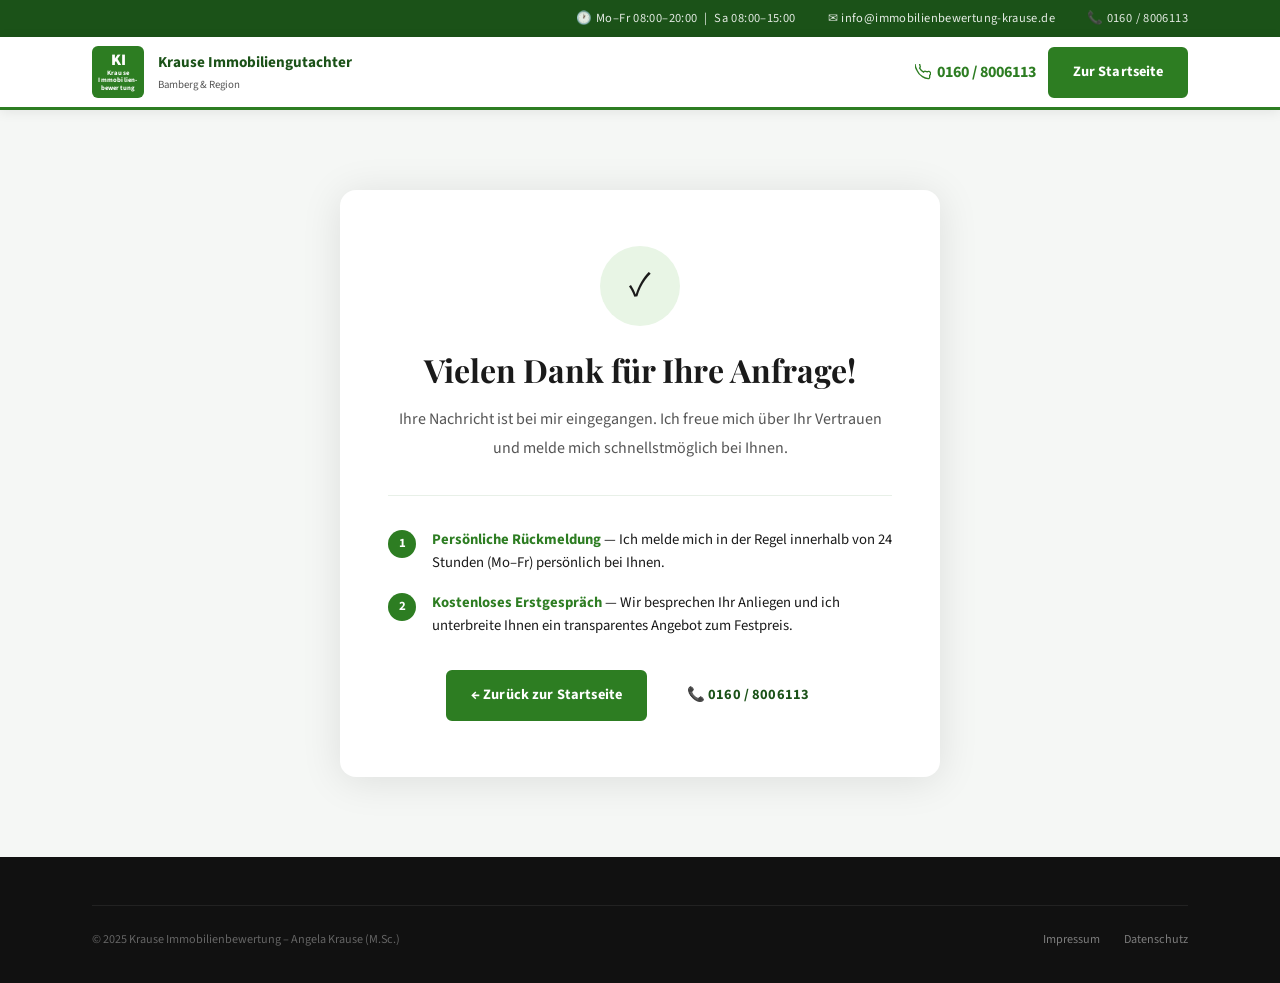
==== danke.html @ 030e896a "Add consent-aware GTM loading to danke.html Reads saved consent from localStorage and loads GTM acco" ====
﻿<!DOCTYPE html>
<html lang="de">
<head>
  <!-- GTM Consent Mode Default -->
  <script>
    window.dataLayer = window.dataLayer || [];
    function gtag(){dataLayer.push(arguments);}
    gtag('consent', 'default', {
      'ad_storage': 'denied', 'ad_user_data': 'denied',
      'ad_personalization': 'denied', 'analytics_storage': 'denied',
      'functionality_storage': 'denied', 'personalization_storage': 'denied',
      'security_storage': 'denied', 'wait_for_update': 1000
    });
    function loadGTM() { if (window._gtmLoaded) return; window._gtmLoaded = true; (function(w,d,s,l,i){w[l]=w[l]||[];w[l].push({'gtm.start':new Date().getTime(),event:'gtm.js'});var f=d.getElementsByTagName(s)[0],j=d.createElement(s),dl=l!='dataLayer'?'&l='+l:'';j.async=true;j.src='https://www.googletagmanager.com/gtm.js?id='+i+dl;f.parentNode.insertBefore(j,f);})(window,document,'script','dataLayer','GTM-KH98G2V6'); }
  </script>
  <meta charset="UTF-8">
  <meta name="viewport" content="width=device-width, initial-scale=1.0">
  <title>Vielen Dank – Angela Krause Immobilienbewertung</title>
  <meta name="robots" content="noindex,nofollow">
  <link rel="preconnect" href="https://fonts.googleapis.com">
  <link rel="preconnect" href="https://fonts.gstatic.com" crossorigin>
  <link href="https://fonts.googleapis.com/css2?family=Playfair+Display:ital,wght@0,600;0,700;1,600&family=Source+Sans+3:wght@400;500;600;700&display=swap" rel="stylesheet">
  <link rel="stylesheet" href="style.css">
  <style>
    .danke-page {
      min-height: 80vh;
      display: flex;
      align-items: center;
      justify-content: center;
      padding: 80px 0;
      background: var(--bg2);
    }
    .danke-card {
      background: #fff;
      border-radius: 16px;
      padding: 3.5rem 3rem;
      box-shadow: 0 4px 40px rgba(0,0,0,0.10);
      max-width: 600px;
      width: 100%;
      text-align: center;
    }
    .danke-icon {
      width: 80px; height: 80px;
      background: var(--accent-light);
      border-radius: 50%;
      display: flex; align-items: center; justify-content: center;
      margin: 0 auto 1.5rem;
      font-size: 2.2rem;
    }
    .danke-card h1 {
      font-family: 'Playfair Display', serif;
      font-size: 2rem;
      color: var(--dark, #1a1a1a);
      margin-bottom: 1rem;
    }
    .danke-card p {
      font-size: 1rem;
      color: var(--muted);
      line-height: 1.8;
      margin-bottom: 0.6rem;
    }
    .danke-divider {
      border: none;
      border-top: 1px solid var(--bg3);
      margin: 2rem 0;
    }
    .danke-steps {
      text-align: left;
      margin-bottom: 2rem;
    }
    .danke-step {
      display: flex;
      align-items: flex-start;
      gap: 1rem;
      margin-bottom: 1rem;
    }
    .danke-step-num {
      width: 28px; height: 28px; min-width: 28px;
      background: var(--primary);
      color: #fff;
      border-radius: 50%;
      display: flex; align-items: center; justify-content: center;
      font-size: 0.8rem;
      font-weight: 700;
      margin-top: 2px;
    }
    .danke-step-text {
      font-size: 0.92rem;
      color: var(--text, #1a1a1a);
      line-height: 1.6;
    }
    .danke-step-text strong { color: var(--primary); }
    .danke-actions {
      display: flex;
      gap: 1rem;
      justify-content: center;
      flex-wrap: wrap;
    }
    .danke-timer {
      font-size: 0.8rem;
      color: var(--muted-light, #888);
      margin-top: 1.5rem;
    }
    #countdown { font-weight: 700; color: var(--primary); }
    @media (max-width: 640px) {
      .danke-card { padding: 2rem 1.5rem; }
      .danke-card h1 { font-size: 1.6rem; }
    }
  </style>
</head>
<body>
<!-- GTM noscript -->
<noscript><iframe src="https://www.googletagmanager.com/ns.html?id=GTM-KH98G2V6" height="0" width="0" style="display:none;visibility:hidden"></iframe></noscript>
<!-- End GTM noscript -->

<!-- TOPBAR -->
<div class="topbar">
  <div class="container">
    <span class="opening">🕐 Mo–Fr 08:00–20:00 &nbsp;|&nbsp; Sa 08:00–15:00</span>
    <a href="mailto:info@immobilienbewertung-krause.de">✉ info@immobilienbewertung-krause.de</a>
    <a href="tel:+491608006113">📞 0160 / 8006113</a>
  </div>
</div>

<!-- NAV -->
<nav id="nav">
  <div class="container">
    <div class="nav-inner">
      <a href="index.html" class="nav-logo">
        <div class="logo-icon">
          <div class="logo-icon-inner">
            <span class="logo-ki">KI</span>
            <span class="logo-name">Krause<br>Immobilien-<br>bewertung</span>
          </div>
        </div>
        <div class="logo-wordmark">
          <span class="logo-main">Krause Immobiliengutachter</span>
          <span class="logo-sub">Bamberg &amp; Region</span>
        </div>
      </a>
      <div class="nav-phone-wrap">
        <a href="tel:+491608006113" class="nav-phone">
          <svg viewBox="0 0 24 24" fill="none" stroke="currentColor" stroke-width="2"><path d="M22 16.92v3a2 2 0 01-2.18 2 19.79 19.79 0 01-8.63-3.07A19.5 19.5 0 013.07 9.63 19.79 19.79 0 01.06 1a2 2 0 012-2.18h3a2 2 0 012 1.72c.127.96.361 1.903.7 2.81a2 2 0 01-.45 2.11L6.91 6.07a16 16 0 006.02 6.02l.71-.71a2 2 0 012.11-.45c.907.339 1.85.573 2.81.7A2 2 0 0122 16.92z"/></svg>
          0160 / 8006113
        </a>
        <a href="index.html" class="btn btn-primary">Zur Startseite</a>
      </div>
    </div>
  </div>
</nav>

<!-- DANKESSEITE -->
<section class="danke-page">
  <div class="container">
    <div class="danke-card">

      <div class="danke-icon">✓</div>

      <h1>Vielen Dank für Ihre Anfrage!</h1>
      <p>Ihre Nachricht ist bei mir eingegangen. Ich freue mich über Ihr Vertrauen und melde mich schnellstmöglich bei Ihnen.</p>

      <hr class="danke-divider">

      <div class="danke-steps">
        <div class="danke-step">
          <div class="danke-step-num">1</div>
          <div class="danke-step-text"><strong>Persönliche Rückmeldung</strong> — Ich melde mich in der Regel innerhalb von 24 Stunden (Mo–Fr) persönlich bei Ihnen.</div>
        </div>
        <div class="danke-step">
          <div class="danke-step-num">2</div>
          <div class="danke-step-text"><strong>Kostenloses Erstgespräch</strong> — Wir besprechen Ihr Anliegen und ich unterbreite Ihnen ein transparentes Angebot zum Festpreis.</div>
        </div>
      </div>

      <div class="danke-actions">
        <a href="index.html" class="btn btn-primary">← Zurück zur Startseite</a>
        <a href="tel:+491608006113" class="btn btn-white">📞 0160 / 8006113</a>
      </div>


    </div>
  </div>
</section>

<!-- FOOTER -->
<footer id="footer">
  <div class="container">
    <div class="footer-bottom">
      <span>© 2025 Krause Immobilienbewertung – Angela Krause (M.Sc.)</span>
      <div class="footer-links">
        <a href="impressum.html" target="_blank">Impressum</a>
        <a href="datenschutz.html" target="_blank">Datenschutz</a>
      </div>
    </div>
  </div>
</footer>

<script>
'use strict';
(function() {
  var STORAGE_KEY = 'krause_immo_consent';
  try {
    var raw = localStorage.getItem(STORAGE_KEY);
    if (!raw) return;
    var data = JSON.parse(raw);
    if (data.expires && Date.now() > data.expires) return;
    loadGTM();
    gtag('consent', 'update', {
      'ad_storage':         data.marketing ? 'granted' : 'denied',
      'ad_user_data':       data.marketing ? 'granted' : 'denied',
      'ad_personalization': data.marketing ? 'granted' : 'denied',
      'analytics_storage':  data.marketing ? 'granted' : 'denied',
      'functionality_storage':   data.marketing ? 'granted' : 'denied',
      'personalization_storage': data.marketing ? 'granted' : 'denied',
      'security_storage': 'denied'
    });
    window.dataLayer = window.dataLayer || [];
    window.dataLayer.push({ 'event': 'consent_update', 'gtm_consent': data.gtm ? 'granted' : 'denied', 'marketing_consent': data.marketing ? 'granted' : 'denied' });
  } catch(e) {}
})();
</script>
</body>
</html>
---- style.css ----
/* ============================================================
   KRAUSE IMMOBILIENGUTACHTER – Landing Page Stylesheet
   Farbschema: Grün (wie immobilienbewertung-krause.de)
   ============================================================ */

html { scroll-behavior: smooth; }

:root {
  --primary:       #2d7d22;
  --primary-dark:  #1b5218;
  --primary-light: #3d9a30;
  --primary-xlight:#52b044;
  --accent:        #2d7d22;
  --accent-light:  #e8f5e5;
  --accent-mid:    #52b044;
  --text:          #1a1a1a;
  --muted:         #555555;
  --muted-light:   #888888;
  --bg:            #ffffff;
  --bg2:           #f5f7f5;
  --bg3:           #e8f0e8;
  --border:        rgba(45,125,34,0.15);
  --border-strong: rgba(45,125,34,0.28);
  --shadow:        0 4px 24px rgba(0,0,0,0.09);
  --shadow-lg:     0 12px 48px rgba(0,0,0,0.13);
  --radius:        6px;
  --radius-lg:     10px;
  --max-w:         1160px;
}

*, *::before, *::after { box-sizing: border-box; margin: 0; padding: 0; }
html, body { scroll-behavior: smooth; }
html { scroll-padding-top: 80px; }

body {
  font-family: 'Source Sans 3', 'Source Sans Pro', Arial, sans-serif;
  color: var(--text);
  background: var(--bg);
  line-height: 1.7;
  font-size: 16px;
}

img { max-width: 100%; display: block; }
a { text-decoration: none; color: inherit; }

.container {
  max-width: var(--max-w);
  margin: 0 auto;
  padding: 0 2rem;
}

/* ── TOPBAR ── */
.topbar {
  background: var(--primary-dark);
  color: rgba(255,255,255,0.88);
  font-size: 0.78rem;
  letter-spacing: 0.03em;
  padding: 0.5rem 0;
}
.topbar .container {
  display: flex;
  justify-content: flex-end;
  align-items: center;
  gap: 2rem;
}
.topbar a {
  color: rgba(255,255,255,0.88);
  display: flex;
  align-items: center;
  gap: 0.4rem;
  transition: color 0.2s;
}
.topbar a:hover { color: #a5d6a7; }
.topbar .opening { display: flex; align-items: center; gap: 0.4rem; }

/* ── NAV ── */
#nav {
  position: sticky;
  top: 0;
  z-index: 100;
  background: var(--bg);
  border-bottom: 3px solid var(--primary);
  box-shadow: 0 2px 12px rgba(0,0,0,0.08);
}
.nav-inner {
  display: flex;
  align-items: center;
  justify-content: space-between;
  height: 70px;
  gap: 1.5rem;
}
.nav-logo {
  display: flex;
  align-items: center;
  gap: 0.85rem;
  font-weight: 700;
  font-size: 0.95rem;
  color: var(--primary-dark);
  flex-shrink: 0;
}
.nav-logo .logo-icon {
  width: 52px; height: 52px;
  background: var(--primary);
  border-radius: var(--radius);
  display: flex;
  align-items: center;
  justify-content: center;
  flex-shrink: 0;
  padding: 4px;
}
.nav-logo .logo-icon-inner {
  text-align: center;
  color: white;
  line-height: 1.1;
}
.nav-logo .logo-ki {
  font-size: 1rem;
  font-weight: 900;
  display: block;
}
.nav-logo .logo-name {
  font-size: 0.42rem;
  font-weight: 700;
  letter-spacing: 0.03em;
  display: block;
}
.nav-logo .logo-wordmark {
  display: flex;
  flex-direction: column;
}
.nav-logo .logo-main { font-size: 0.95rem; font-weight: 700; color: var(--primary-dark); }
.nav-logo .logo-sub  { font-size: 0.68rem; font-weight: 400; color: var(--muted); }

/* ── NAV LINKS + DROPDOWN ── */
.nav-links {
  display: flex;
  align-items: center;
  gap: 0;
  list-style: none;
}
.nav-links > li { position: relative; }
.nav-links > li > a {
  font-size: 0.9rem;
  font-weight: 600;
  color: var(--text);
  padding: 0.5rem 0.9rem;
  border-radius: var(--radius);
  transition: color 0.2s, background 0.2s;
  display: flex;
  align-items: center;
  gap: 0.25rem;
  white-space: nowrap;
}
.nav-links > li > a:hover,
.nav-links > li.active > a { color: var(--primary); }
.nav-links > li.has-dropdown > a::after {
  content: '▾';
  font-size: 0.7rem;
  transition: transform 0.2s;
}
.nav-links > li.has-dropdown:hover > a::after { transform: rotate(180deg); }

/* Dropdown */
.nav-dropdown {
  display: none;
  position: absolute;
  top: 100%;
  left: 0;
  background: white;
  border: 1px solid rgba(0,0,0,0.10);
  border-top: 3px solid var(--primary);
  border-radius: 0 0 var(--radius) var(--radius);
  box-shadow: 0 8px 32px rgba(0,0,0,0.12);
  min-width: 230px;
  list-style: none;
  z-index: 200;
  padding: 0.4rem 0;
  /* hover-bridge: kein Gap mehr */
  margin-top: 0;
}
.nav-links > li.has-dropdown:hover .nav-dropdown,
.nav-links > li.has-dropdown.open .nav-dropdown { display: block; }
.nav-dropdown li a {
  display: block;
  padding: 0.6rem 1.2rem;
  font-size: 0.88rem;
  color: var(--text);
  font-weight: 500;
  transition: background 0.15s, color 0.15s;
  border-left: 3px solid transparent;
}
.nav-dropdown li a:hover {
  background: var(--accent-light);
  color: var(--primary);
  border-left-color: var(--primary);
}
.nav-dropdown li:first-child a {
  font-weight: 700;
  color: var(--primary);
  border-bottom: 1px solid var(--border);
  padding-bottom: 0.7rem;
  margin-bottom: 0.2rem;
}

/* ── NAV RIGHT ── */
.nav-phone-wrap {
  display: flex;
  align-items: center;
  gap: 0.75rem;
  flex-shrink: 0;
}
.nav-phone {
  font-size: 1rem;
  font-weight: 700;
  color: var(--primary);
  display: flex;
  align-items: center;
  gap: 0.4rem;
  white-space: nowrap;
}
.nav-phone svg { width: 16px; height: 16px; flex-shrink: 0; }

/* ── BUTTONS ── */
.btn {
  display: inline-flex;
  align-items: center;
  gap: 0.5rem;
  padding: 0.7rem 1.4rem;
  border-radius: var(--radius);
  font-weight: 700;
  font-size: 0.9rem;
  cursor: pointer;
  transition: all 0.2s;
  border: 2px solid transparent;
  text-decoration: none;
  letter-spacing: 0.01em;
  white-space: nowrap;
}
.btn-primary {
  background: var(--primary);
  color: white;
  border-color: var(--primary);
}
.btn-primary:hover {
  background: var(--primary-dark);
  border-color: var(--primary-dark);
  box-shadow: 0 4px 16px rgba(45,125,34,0.35);
  transform: translateY(-1px);
}
.btn-outline {
  background: transparent;
  color: var(--primary);
  border-color: var(--primary);
}
.btn-outline:hover {
  background: var(--primary);
  color: white;
}
.btn-white {
  background: white;
  color: var(--primary-dark);
  border-color: rgba(255,255,255,0.5);
}
.btn-white:hover {
  background: var(--accent-light);
  border-color: white;
}

/* ── HERO ── */
#hero {
  background: linear-gradient(135deg, var(--primary-dark) 0%, var(--primary) 60%, var(--primary-light) 100%);
  color: white;
  padding: 5rem 0 4.5rem;
  position: relative;
  overflow: hidden;
}
#hero::before {
  content: '';
  position: absolute;
  inset: 0;
  background: url("data:image/svg+xml,%3Csvg width='60' height='60' viewBox='0 0 60 60' xmlns='http://www.w3.org/2000/svg'%3E%3Cg fill='none'%3E%3Cg fill='%23ffffff' fill-opacity='0.04'%3E%3Cpath d='M36 34v-4h-2v4h-4v2h4v4h2v-4h4v-2h-4zm0-30V0h-2v4h-4v2h4v4h2V6h4V4h-4zM6 34v-4H4v4H0v2h4v4h2v-4h4v-2H6zM6 4V0H4v4H0v2h4v4h2V6h4V4H6z'/%3E%3C/g%3E%3C/g%3E%3C/svg%3E");
}
.hero-inner {
  display: grid;
  grid-template-columns: 1fr auto;
  gap: 3.5rem;
  align-items: center;
  position: relative;
  z-index: 1;
}
.hero-badge-top {
  display: inline-flex;
  align-items: center;
  gap: 0.5rem;
  background: rgba(255,255,255,0.15);
  border: 1px solid rgba(255,255,255,0.3);
  color: rgba(255,255,255,0.95);
  font-size: 0.72rem;
  font-weight: 700;
  letter-spacing: 0.1em;
  text-transform: uppercase;
  padding: 0.4rem 1rem;
  border-radius: 100px;
  margin-bottom: 1.4rem;
}
.hero-badge-top::before { content: '●'; font-size: 0.5rem; }

h1 {
  font-family: 'Playfair Display', Georgia, serif;
  font-size: clamp(1.9rem, 3.5vw, 2.8rem);
  font-weight: 700;
  line-height: 1.22;
  margin-bottom: 1.3rem;
  color: white;
}
h1 .italic { font-style: italic; color: #a5d6a7; }

.hero-sub {
  font-size: 1rem;
  color: rgba(255,255,255,0.85);
  line-height: 1.8;
  margin-bottom: 2rem;
  max-width: 580px;
}
.hero-ctas {
  display: flex;
  gap: 1rem;
  flex-wrap: wrap;
  margin-bottom: 2.5rem;
}
.hero-ctas .btn { font-size: 1rem; padding: 0.85rem 1.8rem; }
.hero-trust { display: flex; gap: 1rem; flex-wrap: wrap; }
.trust-badge {
  display: flex;
  align-items: center;
  gap: 0.4rem;
  background: rgba(255,255,255,0.12);
  border: 1px solid rgba(255,255,255,0.2);
  border-radius: 100px;
  padding: 0.35rem 0.85rem;
  font-size: 0.76rem;
  font-weight: 600;
  color: rgba(255,255,255,0.95);
}
.trust-badge .check { color: #a5d6a7; }

/* Hero stat box */
.hero-stat-box {
  background: white;
  border-radius: var(--radius-lg);
  padding: 2rem 1.75rem;
  box-shadow: var(--shadow-lg);
  color: var(--primary-dark);
  min-width: 210px;
  flex-shrink: 0;
}
.stat-row { display: flex; flex-direction: column; gap: 1.4rem; }
.stat-item { text-align: center; }
.stat-item .num {
  font-family: 'Playfair Display', Georgia, serif;
  font-size: 2.2rem;
  font-weight: 700;
  color: var(--primary);
  line-height: 1;
}
.stat-item .num span { color: var(--primary-xlight); }
.stat-item .lbl {
  font-size: 0.7rem;
  color: var(--muted);
  font-weight: 600;
  letter-spacing: 0.08em;
  text-transform: uppercase;
  margin-top: 0.3rem;
}
.stat-divider { height: 1px; background: var(--border); }
.stat-zert {
  text-align: center;
  font-size: 0.68rem;
  color: var(--muted);
  font-weight: 600;
  letter-spacing: 0.06em;
  text-transform: uppercase;
}
.stat-zert .zert-tags { display: flex; flex-wrap: wrap; gap: 0.35rem; justify-content: center; margin-top: 0.5rem; }
.zert-tag {
  background: var(--primary);
  color: white;
  font-size: 0.62rem;
  font-weight: 700;
  padding: 0.2rem 0.5rem;
  border-radius: 4px;
}

/* ── HERO FOTO ── */
.hero-photo-wrap {
  flex-shrink: 0;
  position: relative;
}
.hero-photo-img {
  width: 300px;
  height: 380px;
  object-fit: cover;
  object-position: top center;
  border-radius: var(--radius-lg);
  box-shadow: 0 20px 60px rgba(0,0,0,0.35);
  border: 4px solid rgba(255,255,255,0.18);
  display: block;
}
.hero-photo-caption {
  text-align: center;
  margin-top: 0.75rem;
  font-family: Georgia, serif;
  font-style: italic;
  color: rgba(255,255,255,0.7);
  font-size: 0.88rem;
}
@media (max-width: 1024px) {
  .hero-photo-wrap { display: none; }
}

/* ── KONTAKT SEITENTAB ── */
.kontakt-tab {
  position: fixed;
  right: -64px;
  top: 50%;
  transform: translateY(-50%);
  background: var(--primary);
  color: white;
  font-size: 0.8rem;
  font-weight: 700;
  letter-spacing: 0.08em;
  text-transform: uppercase;
  padding: 0.7rem 1.1rem;
  border-radius: var(--radius) 0 0 var(--radius);
  z-index: 50;
  white-space: nowrap;
  cursor: pointer;
  transition: right 0.3s ease, background 0.2s;
  box-shadow: -3px 0 12px rgba(0,0,0,0.18);
  text-decoration: none;
}
.kontakt-tab:hover { right: 0; background: var(--primary-dark); }

/* ── SECTIONS ── */
section { padding: 5rem 0; }
.section-tag {
  display: inline-block;
  font-size: 0.72rem;
  font-weight: 700;
  letter-spacing: 0.12em;
  text-transform: uppercase;
  color: var(--primary);
  margin-bottom: 0.6rem;
}
h2 {
  font-family: 'Playfair Display', Georgia, serif;
  font-size: clamp(1.5rem, 2.8vw, 2rem);
  font-weight: 700;
  line-height: 1.25;
  color: var(--primary-dark);
  margin-bottom: 1rem;
}
h3 {
  font-family: 'Playfair Display', Georgia, serif;
  font-size: 1.15rem;
  font-weight: 600;
  color: var(--primary-dark);
  margin-bottom: 0.5rem;
}
.section-intro {
  font-size: 0.95rem;
  color: var(--muted);
  max-width: 600px;
  line-height: 1.8;
  margin-bottom: 3rem;
}

/* ── QUALIFIKATION ── */
#qualifikation { background: var(--bg2); }
.qual-grid {
  display: grid;
  grid-template-columns: 1fr 1fr;
  gap: 4rem;
  align-items: start;
}
.qual-tagline {
  font-size: 1.05rem;
  font-weight: 700;
  font-style: italic;
  color: var(--muted);
  margin-bottom: 1.5rem;
}
.qual-list { list-style: none; display: flex; flex-direction: column; gap: 0.75rem; margin-bottom: 2rem; }
.qual-list li {
  display: flex;
  align-items: flex-start;
  gap: 0.75rem;
  font-size: 0.92rem;
  color: var(--text);
  line-height: 1.6;
}
.qual-list li::before {
  content: '✓';
  color: var(--primary);
  font-weight: 700;
  font-size: 1rem;
  flex-shrink: 0;
  margin-top: 0.1rem;
}
.zert-grid {
  display: grid;
  grid-template-columns: repeat(3, 1fr);
  gap: 0.75rem;
}
.zert-card {
  background: white;
  border: 1px solid var(--border);
  border-radius: var(--radius);
  padding: 1rem;
  text-align: center;
}
.zert-card .zert-icon { font-size: 1.4rem; margin-bottom: 0.4rem; }
.zert-card .zert-name { font-size: 0.72rem; font-weight: 700; color: var(--primary); letter-spacing: 0.06em; text-transform: uppercase; }
.zert-card .zert-desc { font-size: 0.64rem; color: var(--muted); line-height: 1.5; margin-top: 0.3rem; }

/* ── ZIELGRUPPE ── */
#zielgruppe { background: white; }
.zg-grid {
  display: grid;
  grid-template-columns: 1fr 1fr;
  gap: 3.5rem;
  align-items: start;
}
.check-list { list-style: none; display: flex; flex-direction: column; gap: 0.6rem; }
.check-list li {
  display: flex;
  align-items: flex-start;
  gap: 0.75rem;
  font-size: 0.92rem;
  color: var(--text);
  line-height: 1.6;
  padding: 0.6rem 1rem;
  background: var(--bg2);
  border-radius: var(--radius);
  border-left: 3px solid var(--primary);
}
.check-list li::before { content: '→'; color: var(--primary); font-weight: 700; flex-shrink: 0; }

.info-callout {
  background: var(--accent-light);
  border: 1px solid rgba(45,125,34,0.25);
  border-left: 4px solid var(--primary);
  border-radius: var(--radius);
  padding: 1.4rem 1.6rem;
  margin-bottom: 1.5rem;
}
.info-callout .callout-label {
  font-size: 0.72rem;
  font-weight: 700;
  letter-spacing: 0.1em;
  text-transform: uppercase;
  color: var(--primary-dark);
  margin-bottom: 0.5rem;
}
.info-callout p { font-size: 0.92rem; color: var(--primary-dark); font-weight: 500; line-height: 1.7; }

.type-cols { display: grid; grid-template-columns: 1fr 1fr; gap: 1.5rem; }
.type-block h4 {
  font-size: 0.75rem;
  font-weight: 700;
  letter-spacing: 0.08em;
  text-transform: uppercase;
  color: var(--primary);
  margin-bottom: 0.75rem;
  padding-bottom: 0.4rem;
  border-bottom: 2px solid var(--primary);
}
.type-block ul { list-style: none; display: flex; flex-direction: column; gap: 0.4rem; }
.type-block ul li {
  font-size: 0.87rem;
  color: var(--muted);
  display: flex;
  align-items: center;
  gap: 0.5rem;
}
.type-block ul li::before { content: '✓'; color: var(--primary); font-size: 0.8rem; font-weight: 700; }

/* ── LEISTUNGEN ── */
#leistungen { background: var(--bg2); }
.services-grid {
  display: grid;
  grid-template-columns: repeat(3, 1fr);
  gap: 1.25rem;
}
.service-card {
  background: white;
  border: 1px solid var(--border);
  border-radius: var(--radius-lg);
  padding: 1.75rem 1.5rem;
  transition: border-color 0.22s, transform 0.22s, box-shadow 0.22s;
}
.service-card:hover {
  border-color: var(--primary);
  transform: translateY(-4px);
  box-shadow: 0 8px 28px rgba(45,125,34,0.12);
}
.service-card .sc-icon {
  width: 46px; height: 46px;
  background: var(--accent-light);
  border: 1px solid rgba(45,125,34,0.2);
  border-radius: 8px;
  display: flex; align-items: center; justify-content: center;
  font-size: 1.3rem;
  margin-bottom: 1rem;
}
.service-card h3 { font-size: 1rem; margin-bottom: 0.4rem; }
.service-card p { font-size: 0.84rem; color: var(--muted); line-height: 1.65; }
/* Letzte Kachel zentrieren wenn allein in der Reihe */
.service-card.sc-center { grid-column: 2; }

/* ── EINZUGSGEBIET ── */
#einzugsgebiet { background: var(--primary-dark); color: white; }
#einzugsgebiet h2 { color: white; }
#einzugsgebiet .section-intro { color: rgba(255,255,255,0.75); }
.cities-grid {
  display: grid;
  grid-template-columns: repeat(4, 1fr);
  gap: 0.4rem;
  margin-top: 2rem;
}
.city-tag {
  background: rgba(255,255,255,0.08);
  border: 1px solid rgba(255,255,255,0.12);
  border-radius: 5px;
  padding: 0.4rem 0.7rem;
  font-size: 0.82rem;
  color: rgba(255,255,255,0.85);
  text-align: center;
  transition: background 0.2s;
}
.city-tag:hover { background: rgba(165,214,167,0.2); color: #a5d6a7; }

/* ── ÜBER MICH ── */
#ueber-mich { background: white; }
.uber-grid {
  display: grid;
  grid-template-columns: 1fr 1.3fr;
  gap: 4rem;
  align-items: center;
}
.uber-photo-wrap { position: relative; }
.uber-photo {
  width: 100%;
  border-radius: var(--radius-lg);
  object-fit: cover;
  display: block;
  box-shadow: var(--shadow-lg);
  border-bottom: 3px solid var(--primary);
  border-left: 3px solid var(--primary);
}
.uber-photo-placeholder {
  width: 100%;
  aspect-ratio: 4/5;
  background: var(--bg2);
  border-radius: var(--radius-lg);
  border-left: 3px solid var(--primary);
  border-bottom: 3px solid var(--primary);
  display: flex;
  align-items: center;
  justify-content: center;
  color: var(--muted);
  font-size: 0.9rem;
  font-style: italic;
}
.uber-caption {
  text-align: center;
  font-family: Georgia, serif;
  font-style: italic;
  color: var(--muted);
  font-size: 0.9rem;
  margin-top: 0.75rem;
}
.uber-badge-float {
  position: absolute;
  top: -1.25rem;
  right: -1.25rem;
  background: var(--primary);
  color: white;
  border-radius: var(--radius);
  padding: 1rem 1.2rem;
  text-align: center;
  box-shadow: var(--shadow);
}
.uber-badge-float .ub-num {
  display: block;
  font-family: 'Playfair Display', Georgia, serif;
  font-size: 2rem;
  font-weight: 700;
  line-height: 1;
}
.uber-badge-float .ub-lbl {
  display: block;
  font-size: 0.58rem;
  font-weight: 700;
  letter-spacing: 0.08em;
  text-transform: uppercase;
  margin-top: 0.25rem;
  color: #a5d6a7;
}
.uber-list { list-style: none; display: flex; flex-direction: column; gap: 1rem; margin: 1.5rem 0 2rem; }
.uber-list li {
  display: flex;
  align-items: flex-start;
  gap: 0.85rem;
  font-size: 0.92rem;
  color: var(--text);
  line-height: 1.7;
}
.uber-list li .u-text {
  flex: 1;
  min-width: 0;
}
.uber-list li .u-dot {
  width: 22px; height: 22px; min-width: 22px; flex-shrink: 0;
  background: var(--accent-light);
  border: 1.5px solid rgba(45,125,34,0.3);
  border-radius: 50%;
  display: flex; align-items: center; justify-content: center;
  color: var(--primary);
  font-size: 0.75rem;
  font-weight: 700;
  margin-top: 0.2rem;
}
.zert-badges { display: flex; flex-wrap: wrap; gap: 0.5rem; }
.zert-pill {
  background: var(--primary);
  color: white;
  font-size: 0.7rem;
  font-weight: 700;
  padding: 0.3rem 0.8rem;
  border-radius: 100px;
}

/* ── TESTIMONIALS ── */
#testimonials { background: var(--bg2); }
.testi-grid {
  display: grid;
  grid-template-columns: repeat(3, 1fr);
  gap: 1.5rem;
}
.testi-card {
  background: white;
  border: 1px solid var(--border);
  border-radius: var(--radius-lg);
  padding: 2rem 1.75rem;
  position: relative;
}
.testi-card::before {
  content: '"';
  font-family: 'Playfair Display', Georgia, serif;
  font-size: 5rem;
  color: var(--primary);
  opacity: 0.2;
  position: absolute;
  top: 0.5rem;
  left: 1.4rem;
  line-height: 1;
}
.stars { color: #f4b400; font-size: 0.9rem; margin-bottom: 0.75rem; letter-spacing: 0.08em; }
.testi-text { font-size: 0.88rem; color: var(--text); line-height: 1.8; font-style: italic; margin-bottom: 1.25rem; }
.testi-author { font-size: 0.82rem; font-weight: 700; color: var(--primary-dark); }
.testi-role { font-size: 0.72rem; color: var(--muted); }

/* ── PROZESS ── */
#prozess { background: white; }
.prozess-grid {
  display: grid;
  grid-template-columns: repeat(4, 1fr);
  gap: 2rem;
  margin-top: 3rem;
  position: relative;
}
.prozess-grid::before {
  content: '';
  position: absolute;
  top: 27px;
  left: 12%;
  right: 12%;
  height: 2px;
  background: var(--border);
  z-index: 0;
}
.step-card { text-align: center; position: relative; z-index: 1; }
.step-num {
  width: 54px; height: 54px;
  background: var(--primary);
  color: white;
  border-radius: 50%;
  display: flex; align-items: center; justify-content: center;
  font-family: 'Playfair Display', Georgia, serif;
  font-size: 1.3rem;
  font-weight: 700;
  margin: 0 auto 1.25rem;
  border: 3px solid white;
  box-shadow: 0 0 0 3px var(--primary);
}
.step-card h3 { font-size: 0.95rem; margin-bottom: 0.6rem; }
.step-card p { font-size: 0.84rem; color: var(--muted); line-height: 1.7; }

/* ── FAQ ── */
#faq { background: var(--bg2); }
.faq-grid {
  display: grid;
  grid-template-columns: 1fr 1fr;
  gap: 0.75rem;
}
.faq-item {
  background: white;
  border: 1px solid var(--border);
  border-radius: var(--radius);
  overflow: hidden;
}
.faq-q {
  display: flex;
  align-items: center;
  justify-content: space-between;
  gap: 1rem;
  padding: 1.1rem 1.4rem;
  cursor: pointer;
  font-weight: 600;
  font-size: 0.9rem;
  color: var(--primary-dark);
  user-select: none;
}
.faq-q:hover { background: var(--bg2); }
.faq-q::after {
  content: '+';
  font-size: 1.2rem;
  color: var(--primary);
  font-weight: 700;
  flex-shrink: 0;
  transition: transform 0.22s;
}
.faq-item.open .faq-q::after { transform: rotate(45deg); }
.faq-a {
  display: none;
  padding: 0 1.4rem 1.1rem;
  font-size: 0.88rem;
  color: var(--muted);
  line-height: 1.8;
  border-top: 1px solid var(--border);
  padding-top: 1rem;
}
.faq-item.open .faq-a { display: block; }

/* ── KONTAKT ── */
#kontakt { background: var(--primary-dark); color: white; }
#kontakt h2 { color: white; }
.kontakt-grid {
  display: grid;
  grid-template-columns: 1fr 1.5fr;
  gap: 4rem;
  align-items: start;
}
.kontakt-info p { color: rgba(255,255,255,0.78); font-size: 0.95rem; line-height: 1.8; margin-bottom: 2rem; }
.kontakt-items { display: flex; flex-direction: column; gap: 1.1rem; }
.ki-item {
  display: flex;
  align-items: center;
  gap: 1rem;
  color: rgba(255,255,255,0.9);
  font-size: 0.9rem;
}
.ki-icon {
  width: 40px; height: 40px;
  background: rgba(255,255,255,0.1);
  border: 1px solid rgba(255,255,255,0.18);
  border-radius: var(--radius);
  display: flex; align-items: center; justify-content: center;
  font-size: 1rem;
  flex-shrink: 0;
}
.ki-item strong { display: block; font-size: 1rem; }
.ki-item span { font-size: 0.76rem; color: rgba(255,255,255,0.55); }
.ki-item a { color: #a5d6a7; }
.ki-item a:hover { color: white; }

.kontakt-form {
  background: white;
  border-radius: var(--radius-lg);
  padding: 2.5rem;
  box-shadow: var(--shadow-lg);
}
.form-row { display: grid; grid-template-columns: 1fr 1fr; gap: 1rem; }
.form-group { display: flex; flex-direction: column; gap: 0.35rem; margin-bottom: 1rem; }
.form-group label {
  font-size: 0.76rem;
  font-weight: 700;
  color: var(--primary-dark);
  letter-spacing: 0.05em;
  text-transform: uppercase;
}
.form-group input,
.form-group select,
.form-group textarea {
  padding: 0.7rem 0.95rem;
  border: 1.5px solid #d0d0d0;
  border-radius: var(--radius);
  font-size: 0.9rem;
  color: var(--text);
  font-family: inherit;
  background: white;
  transition: border-color 0.2s, box-shadow 0.2s;
  outline: none;
}
.form-group input:focus,
.form-group select:focus,
.form-group textarea:focus {
  border-color: var(--primary);
  box-shadow: 0 0 0 3px rgba(45,125,34,0.1);
}
.form-group textarea { resize: vertical; min-height: 95px; }
.form-check {
  display: flex;
  align-items: flex-start;
  gap: 0.75rem;
  margin-bottom: 1.25rem;
}
.form-check input { margin-top: 0.25rem; accent-color: var(--primary); flex-shrink: 0; }
.form-check label { font-size: 0.77rem; color: var(--muted); line-height: 1.6; }
.form-check label a { color: var(--primary); text-decoration: underline; }
.btn-submit {
  width: 100%;
  background: var(--primary);
  color: white;
  border: none;
  padding: 1rem;
  border-radius: var(--radius);
  font-size: 1rem;
  font-weight: 700;
  cursor: pointer;
  transition: all 0.22s;
  font-family: inherit;
  display: flex; align-items: center; justify-content: center; gap: 0.5rem;
}
.btn-submit:hover {
  background: var(--primary-dark);
  box-shadow: 0 4px 16px rgba(45,125,34,0.35);
  transform: translateY(-1px);
}

/* ── FOOTER ── */
#footer {
  background: #111;
  color: rgba(255,255,255,0.65);
  padding: 3rem 0 2rem;
}
.footer-grid {
  display: grid;
  grid-template-columns: 1.5fr 1fr 1fr;
  gap: 3rem;
  margin-bottom: 2.5rem;
}
.footer-brand .logo-wrap { display: flex; align-items: center; gap: 0.75rem; margin-bottom: 1rem; }
.footer-brand .logo-icon-sm {
  width: 36px; height: 36px;
  background: var(--primary);
  border-radius: 5px;
  display: flex; align-items: center; justify-content: center;
  color: white; font-size: 0.7rem; font-weight: 900; text-align: center; line-height: 1.2;
}
.footer-brand .logo-txt { font-weight: 700; font-size: 0.95rem; color: white; }
.footer-brand .logo-sub-txt { font-size: 0.68rem; color: rgba(255,255,255,0.45); }
.footer-brand p { font-size: 0.84rem; line-height: 1.8; margin-bottom: 1rem; }
.footer-contact-row { display: flex; align-items: center; gap: 0.5rem; font-size: 0.84rem; margin-bottom: 0.5rem; }
.footer-contact-row a { color: rgba(255,255,255,0.65); transition: color 0.2s; }
.footer-contact-row a:hover { color: #a5d6a7; }
.footer-col h4 {
  font-size: 0.76rem;
  font-weight: 700;
  letter-spacing: 0.1em;
  text-transform: uppercase;
  color: rgba(255,255,255,0.9);
  margin-bottom: 1.1rem;
}
.footer-col ul { list-style: none; display: flex; flex-direction: column; gap: 0.55rem; }
.footer-col ul li a { font-size: 0.84rem; color: rgba(255,255,255,0.58); transition: color 0.2s; }
.footer-col ul li a:hover { color: #a5d6a7; }
.footer-hours { font-size: 0.84rem; display: flex; flex-direction: column; gap: 0.5rem; }
.footer-hours .fh-row { display: flex; justify-content: space-between; gap: 1rem; }
.footer-hours .fh-row span:first-child { color: rgba(255,255,255,0.45); }
.footer-hours .fh-row span:last-child { color: rgba(255,255,255,0.85); font-weight: 500; }
.footer-bottom {
  border-top: 1px solid rgba(255,255,255,0.07);
  padding-top: 1.5rem;
  display: flex;
  justify-content: space-between;
  align-items: center;
  font-size: 0.76rem;
  color: rgba(255,255,255,0.35);
  flex-wrap: wrap;
  gap: 0.75rem;
}
.footer-bottom a { color: rgba(255,255,255,0.45); transition: color 0.2s; }
.footer-bottom a:hover { color: #a5d6a7; }
.footer-links { display: flex; gap: 1.5rem; }

/* ── MODAL ── */
.modal-overlay {
  display: none;
  position: fixed;
  inset: 0;
  background: rgba(0,0,0,0.62);
  z-index: 600;
  align-items: flex-start;
  justify-content: center;
  padding: 3rem 1.5rem;
  overflow-y: auto;
}
.modal-overlay.open { display: flex; }
.modal-box {
  background: white;
  border-radius: var(--radius-lg);
  max-width: 700px;
  width: 100%;
  position: relative;
  padding: 2.5rem 2.75rem;
  box-shadow: 0 20px 80px rgba(0,0,0,0.35);
  margin: auto;
}
.modal-close {
  position: absolute;
  top: 1rem; right: 1rem;
  background: var(--bg2);
  border: none;
  font-size: 1.1rem;
  cursor: pointer;
  color: var(--muted);
  width: 34px; height: 34px;
  display: flex; align-items: center; justify-content: center;
  border-radius: 50%;
  transition: background 0.2s, color 0.2s;
  font-weight: 700;
}
.modal-close:hover { background: var(--primary); color: white; }
.modal-title {
  font-family: 'Playfair Display', Georgia, serif;
  font-size: 1.5rem;
  font-weight: 700;
  color: var(--primary-dark);
  margin-bottom: 1.25rem;
  padding-right: 2.5rem;
  padding-bottom: 0.85rem;
  border-bottom: 2px solid var(--primary);
}
.modal-content p {
  font-size: 0.92rem;
  color: var(--text);
  line-height: 1.85;
  margin-bottom: 0.9rem;
}
.modal-content p:last-child { margin-bottom: 0; }
.modal-content strong { color: var(--primary-dark); font-weight: 700; }
.modal-cta {
  margin-top: 1.75rem;
  padding-top: 1.25rem;
  border-top: 1px solid var(--border);
  display: flex;
  gap: 1rem;
  flex-wrap: wrap;
}
/* Service cards clickable */
.service-card { cursor: pointer; }
.service-card:hover h3 { color: var(--primary); }

/* ── HAMBURGER ── */
.hamburger { display: none; background: none; border: none; cursor: pointer; padding: 0.25rem; }
.hamburger span { display: block; width: 22px; height: 2px; background: var(--primary); margin: 5px 0; border-radius: 2px; transition: all 0.25s; }

/* ── RESPONSIVE ── */
@media (max-width: 1024px) {
  .hero-inner { grid-template-columns: 1fr; }
  .hero-stat-box { display: none; }
  .qual-grid { grid-template-columns: 1fr; }
  .uber-grid { grid-template-columns: 1fr; }
  .uber-photo-wrap { display: none; }
  .kontakt-grid { grid-template-columns: 1fr; }
  .footer-grid { grid-template-columns: 1fr 1fr; }
  .prozess-grid { grid-template-columns: 1fr 1fr; }
  .kontakt-tab { display: none !important; }
  .prozess-grid::before { display: none; }
}
@media (max-width: 768px) {
  .nav-links { display: none; flex-direction: column; align-items: flex-start; position: absolute; top: 70px; left: 0; right: 0; background: white; padding: 0.75rem 0; box-shadow: var(--shadow); border-top: 2px solid var(--primary); z-index: 200; }
  .nav-links.open { display: flex; }
  .nav-links > li { width: 100%; }
  .nav-links > li > a { padding: 0.65rem 1.5rem; border-radius: 0; width: 100%; }
  .nav-dropdown { position: static; box-shadow: none; border: none; border-top: none; background: var(--bg2); padding: 0; display: none; }
  .nav-links > li.has-dropdown.open .nav-dropdown { display: block; }
  .nav-links > li.has-dropdown > a { justify-content: space-between; }
  .nav-dropdown li a { padding-left: 2.5rem; }
  #nav { overflow: visible; }
  .nav-inner { position: relative; }
  .hamburger { display: block; }
  .topbar .container { justify-content: center; flex-wrap: wrap; gap: 0.75rem; }
  .hero-ctas { flex-direction: column; }
  .services-grid { grid-template-columns: 1fr 1fr; }
  .zg-grid { grid-template-columns: 1fr; }
  .faq-grid { grid-template-columns: 1fr; }
  .testi-grid { grid-template-columns: 1fr; }
  .cities-grid { grid-template-columns: repeat(3, 1fr); }
  .footer-grid { grid-template-columns: 1fr; gap: 2rem; }
  .footer-bottom { flex-direction: column; text-align: center; }
  .form-row { grid-template-columns: 1fr; }
  .type-cols { grid-template-columns: 1fr; }
  .zert-grid { grid-template-columns: 1fr 1fr; }
  .kontakt-tab { display: none; }
}
@media (max-width: 480px) {
  .container { padding: 0 1.25rem; }
  h1 { font-size: 1.75rem; }
  h2 { font-size: 1.35rem; }
  .services-grid { grid-template-columns: 1fr; }
  .cities-grid { grid-template-columns: repeat(2, 1fr); }
  .prozess-grid { grid-template-columns: 1fr; }
  section { padding: 3rem 0; }
  .hero-inner { gap: 1.5rem; }
  .hero-ctas .btn { width: 100%; text-align: center; justify-content: center; }
  .topbar { display: none; }
  .nav-phone { display: none; }
  .zert-badges { gap: 0.4rem; }
  .zert-pill { font-size: 0.65rem; padding: 0.3rem 0.65rem; }
}

/* ── MOBILE FLOATING CTA ── */
.mobile-cta-bar {
  display: none;
}
@media (max-width: 768px) {
  .mobile-cta-bar {
    display: flex;
    position: fixed;
    bottom: 0;
    left: 0;
    right: 0;
    z-index: 999;
    background: white;
    box-shadow: 0 -2px 16px rgba(0,0,0,0.13);
    padding: 0.75rem 1rem;
    gap: 0.6rem;
  }
  .mobile-cta-bar a {
    flex: 1;
    display: flex;
    align-items: center;
    justify-content: center;
    gap: 0.4rem;
    padding: 0.75rem 0.5rem;
    border-radius: 8px;
    font-size: 0.88rem;
    font-weight: 700;
    text-decoration: none;
  }
  .mobile-cta-call {
    background: var(--primary);
    color: white;
  }
  .mobile-cta-contact {
    background: var(--accent-light);
    color: var(--primary-dark);
    border: 1.5px solid var(--primary);
  }
  /* Space so footer isn't hidden behind bar */
  body { padding-bottom: 72px; }
}
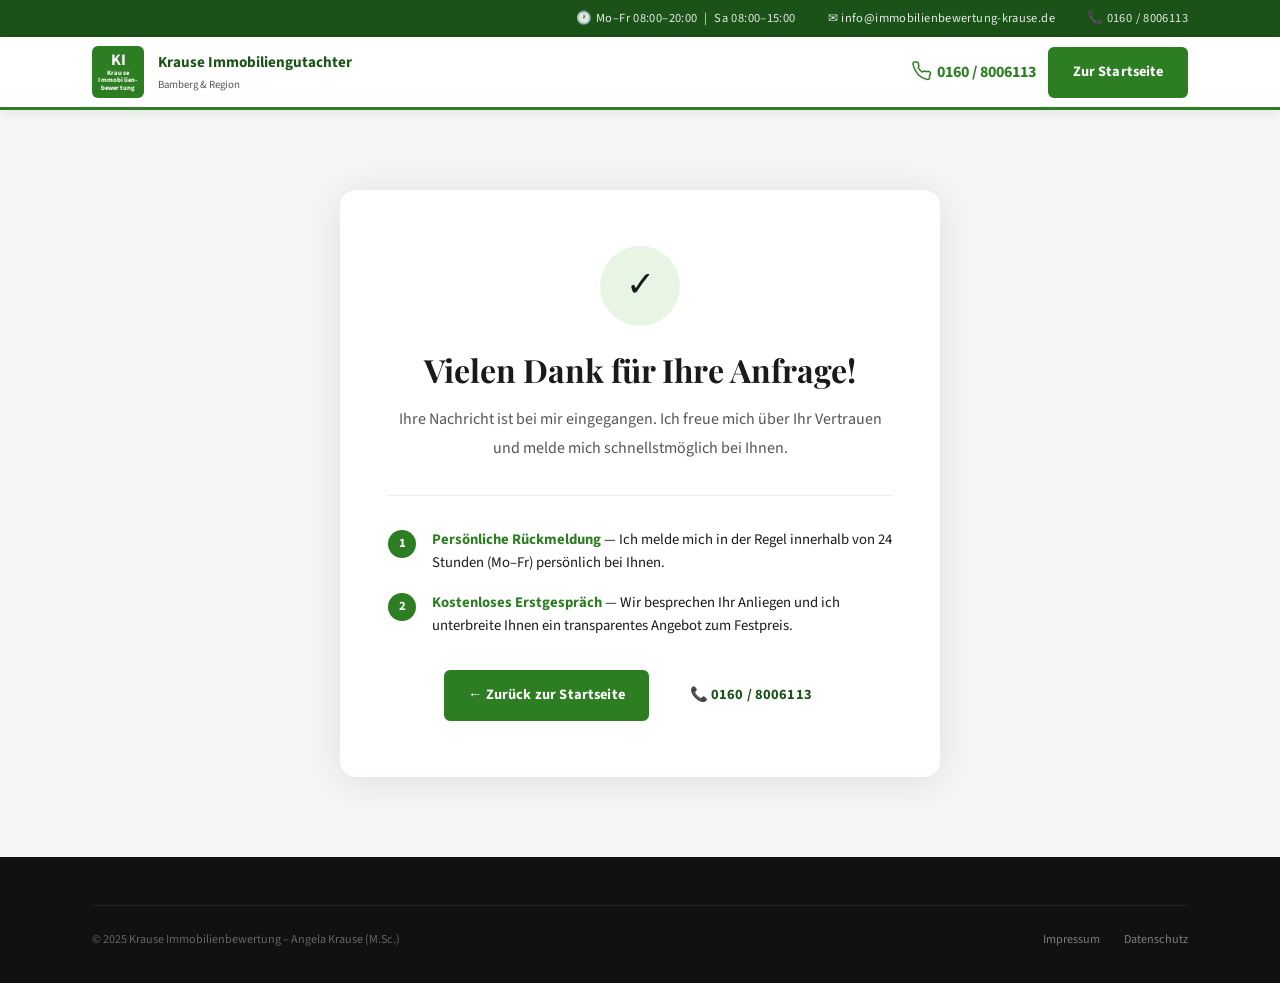
==== commit 8b0d0e2c: "DSGVO: Google Fonts lokal einbinden + Datenschutzlink im Formular fixen Google Fonts werden jetzt lo" ====
--- a/danke.html
+++ b/danke.html
@@ -11,15 +11,19 @@
       'functionality_storage': 'denied', 'personalization_storage': 'denied',
       'security_storage': 'denied', 'wait_for_update': 1000
     });
-    function loadGTM() { if (window._gtmLoaded) return; window._gtmLoaded = true; (function(w,d,s,l,i){w[l]=w[l]||[];w[l].push({'gtm.start':new Date().getTime(),event:'gtm.js'});var f=d.getElementsByTagName(s)[0],j=d.createElement(s),dl=l!='dataLayer'?'&l='+l:'';j.async=true;j.src='https://www.googletagmanager.com/gtm.js?id='+i+dl;f.parentNode.insertBefore(j,f);})(window,document,'script','dataLayer','GTM-KH98G2V6'); }
   </script>
+  <!-- Google Tag Manager -->
+  <script>(function(w,d,s,l,i){w[l]=w[l]||[];w[l].push({'gtm.start':
+  new Date().getTime(),event:'gtm.js'});var f=d.getElementsByTagName(s)[0],
+  j=d.createElement(s),dl=l!='dataLayer'?'&l='+l:'';j.async=true;j.src=
+  'https://www.googletagmanager.com/gtm.js?id='+i+dl;f.parentNode.insertBefore(j,f);
+  })(window,document,'script','dataLayer','GTM-KH98G2V6');</script>
+  <!-- End Google Tag Manager -->
   <meta charset="UTF-8">
   <meta name="viewport" content="width=device-width, initial-scale=1.0">
   <title>Vielen Dank – Angela Krause Immobilienbewertung</title>
   <meta name="robots" content="noindex,nofollow">
-  <link rel="preconnect" href="https://fonts.googleapis.com">
-  <link rel="preconnect" href="https://fonts.gstatic.com" crossorigin>
-  <link href="https://fonts.googleapis.com/css2?family=Playfair+Display:ital,wght@0,600;0,700;1,600&family=Source+Sans+3:wght@400;500;600;700&display=swap" rel="stylesheet">
+  <link rel="stylesheet" href="fonts.css">
   <link rel="stylesheet" href="style.css">
   <style>
     .danke-page {
@@ -204,7 +208,6 @@
     if (!raw) return;
     var data = JSON.parse(raw);
     if (data.expires && Date.now() > data.expires) return;
-    loadGTM();
     gtag('consent', 'update', {
       'ad_storage':         data.marketing ? 'granted' : 'denied',
       'ad_user_data':       data.marketing ? 'granted' : 'denied',
--- a/fonts.css
+++ b/fonts.css
@@ -0,0 +1,125 @@
+/* Playfair Display - Normal 600 */
+@font-face {
+  font-family: 'Playfair Display';
+  font-style: normal;
+  font-weight: 600;
+  font-display: swap;
+  src: url(fonts/playfair-display-latin-ext.woff2) format('woff2');
+  unicode-range: U+0100-02BA, U+02BD-02C5, U+02C7-02CC, U+02CE-02D7, U+02DD-02FF, U+0304, U+0308, U+0329, U+1D00-1DBF, U+1E00-1E9F, U+1EF2-1EFF, U+2020, U+20A0-20AB, U+20AD-20C0, U+2113, U+2C60-2C7F, U+A720-A7FF;
+}
+@font-face {
+  font-family: 'Playfair Display';
+  font-style: normal;
+  font-weight: 600;
+  font-display: swap;
+  src: url(fonts/playfair-display-latin.woff2) format('woff2');
+  unicode-range: U+0000-00FF, U+0131, U+0152-0153, U+02BB-02BC, U+02C6, U+02DA, U+02DC, U+0304, U+0308, U+0329, U+2000-206F, U+20AC, U+2122, U+2191, U+2193, U+2212, U+2215, U+FEFF, U+FFFD;
+}
+
+/* Playfair Display - Normal 700 */
+@font-face {
+  font-family: 'Playfair Display';
+  font-style: normal;
+  font-weight: 700;
+  font-display: swap;
+  src: url(fonts/playfair-display-latin-ext.woff2) format('woff2');
+  unicode-range: U+0100-02BA, U+02BD-02C5, U+02C7-02CC, U+02CE-02D7, U+02DD-02FF, U+0304, U+0308, U+0329, U+1D00-1DBF, U+1E00-1E9F, U+1EF2-1EFF, U+2020, U+20A0-20AB, U+20AD-20C0, U+2113, U+2C60-2C7F, U+A720-A7FF;
+}
+@font-face {
+  font-family: 'Playfair Display';
+  font-style: normal;
+  font-weight: 700;
+  font-display: swap;
+  src: url(fonts/playfair-display-latin.woff2) format('woff2');
+  unicode-range: U+0000-00FF, U+0131, U+0152-0153, U+02BB-02BC, U+02C6, U+02DA, U+02DC, U+0304, U+0308, U+0329, U+2000-206F, U+20AC, U+2122, U+2191, U+2193, U+2212, U+2215, U+FEFF, U+FFFD;
+}
+
+/* Playfair Display - Italic 600 */
+@font-face {
+  font-family: 'Playfair Display';
+  font-style: italic;
+  font-weight: 600;
+  font-display: swap;
+  src: url(fonts/playfair-display-italic-latin-ext.woff2) format('woff2');
+  unicode-range: U+0100-02BA, U+02BD-02C5, U+02C7-02CC, U+02CE-02D7, U+02DD-02FF, U+0304, U+0308, U+0329, U+1D00-1DBF, U+1E00-1E9F, U+1EF2-1EFF, U+2020, U+20A0-20AB, U+20AD-20C0, U+2113, U+2C60-2C7F, U+A720-A7FF;
+}
+@font-face {
+  font-family: 'Playfair Display';
+  font-style: italic;
+  font-weight: 600;
+  font-display: swap;
+  src: url(fonts/playfair-display-italic-latin.woff2) format('woff2');
+  unicode-range: U+0000-00FF, U+0131, U+0152-0153, U+02BB-02BC, U+02C6, U+02DA, U+02DC, U+0304, U+0308, U+0329, U+2000-206F, U+20AC, U+2122, U+2191, U+2193, U+2212, U+2215, U+FEFF, U+FFFD;
+}
+
+/* Source Sans 3 - Normal 400 */
+@font-face {
+  font-family: 'Source Sans 3';
+  font-style: normal;
+  font-weight: 400;
+  font-display: swap;
+  src: url(fonts/source-sans-3-latin-ext.woff2) format('woff2');
+  unicode-range: U+0100-02BA, U+02BD-02C5, U+02C7-02CC, U+02CE-02D7, U+02DD-02FF, U+0304, U+0308, U+0329, U+1D00-1DBF, U+1E00-1E9F, U+1EF2-1EFF, U+2020, U+20A0-20AB, U+20AD-20C0, U+2113, U+2C60-2C7F, U+A720-A7FF;
+}
+@font-face {
+  font-family: 'Source Sans 3';
+  font-style: normal;
+  font-weight: 400;
+  font-display: swap;
+  src: url(fonts/source-sans-3-latin.woff2) format('woff2');
+  unicode-range: U+0000-00FF, U+0131, U+0152-0153, U+02BB-02BC, U+02C6, U+02DA, U+02DC, U+0304, U+0308, U+0329, U+2000-206F, U+20AC, U+2122, U+2191, U+2193, U+2212, U+2215, U+FEFF, U+FFFD;
+}
+
+/* Source Sans 3 - Normal 500 */
+@font-face {
+  font-family: 'Source Sans 3';
+  font-style: normal;
+  font-weight: 500;
+  font-display: swap;
+  src: url(fonts/source-sans-3-latin-ext.woff2) format('woff2');
+  unicode-range: U+0100-02BA, U+02BD-02C5, U+02C7-02CC, U+02CE-02D7, U+02DD-02FF, U+0304, U+0308, U+0329, U+1D00-1DBF, U+1E00-1E9F, U+1EF2-1EFF, U+2020, U+20A0-20AB, U+20AD-20C0, U+2113, U+2C60-2C7F, U+A720-A7FF;
+}
+@font-face {
+  font-family: 'Source Sans 3';
+  font-style: normal;
+  font-weight: 500;
+  font-display: swap;
+  src: url(fonts/source-sans-3-latin.woff2) format('woff2');
+  unicode-range: U+0000-00FF, U+0131, U+0152-0153, U+02BB-02BC, U+02C6, U+02DA, U+02DC, U+0304, U+0308, U+0329, U+2000-206F, U+20AC, U+2122, U+2191, U+2193, U+2212, U+2215, U+FEFF, U+FFFD;
+}
+
+/* Source Sans 3 - Normal 600 */
+@font-face {
+  font-family: 'Source Sans 3';
+  font-style: normal;
+  font-weight: 600;
+  font-display: swap;
+  src: url(fonts/source-sans-3-latin-ext.woff2) format('woff2');
+  unicode-range: U+0100-02BA, U+02BD-02C5, U+02C7-02CC, U+02CE-02D7, U+02DD-02FF, U+0304, U+0308, U+0329, U+1D00-1DBF, U+1E00-1E9F, U+1EF2-1EFF, U+2020, U+20A0-20AB, U+20AD-20C0, U+2113, U+2C60-2C7F, U+A720-A7FF;
+}
+@font-face {
+  font-family: 'Source Sans 3';
+  font-style: normal;
+  font-weight: 600;
+  font-display: swap;
+  src: url(fonts/source-sans-3-latin.woff2) format('woff2');
+  unicode-range: U+0000-00FF, U+0131, U+0152-0153, U+02BB-02BC, U+02C6, U+02DA, U+02DC, U+0304, U+0308, U+0329, U+2000-206F, U+20AC, U+2122, U+2191, U+2193, U+2212, U+2215, U+FEFF, U+FFFD;
+}
+
+/* Source Sans 3 - Normal 700 */
+@font-face {
+  font-family: 'Source Sans 3';
+  font-style: normal;
+  font-weight: 700;
+  font-display: swap;
+  src: url(fonts/source-sans-3-latin-ext.woff2) format('woff2');
+  unicode-range: U+0100-02BA, U+02BD-02C5, U+02C7-02CC, U+02CE-02D7, U+02DD-02FF, U+0304, U+0308, U+0329, U+1D00-1DBF, U+1E00-1E9F, U+1EF2-1EFF, U+2020, U+20A0-20AB, U+20AD-20C0, U+2113, U+2C60-2C7F, U+A720-A7FF;
+}
+@font-face {
+  font-family: 'Source Sans 3';
+  font-style: normal;
+  font-weight: 700;
+  font-display: swap;
+  src: url(fonts/source-sans-3-latin.woff2) format('woff2');
+  unicode-range: U+0000-00FF, U+0131, U+0152-0153, U+02BB-02BC, U+02C6, U+02DA, U+02DC, U+0304, U+0308, U+0329, U+2000-206F, U+20AC, U+2122, U+2191, U+2193, U+2212, U+2215, U+FEFF, U+FFFD;
+}
--- a/style.css
+++ b/style.css
@@ -218,7 +218,7 @@
   gap: 0.4rem;
   white-space: nowrap;
 }
-.nav-phone svg { width: 16px; height: 16px; flex-shrink: 0; }
+.nav-phone svg { width: 18px; height: 18px; flex-shrink: 0; overflow: visible; }
 
 /* ── BUTTONS ── */
 .btn {
@@ -421,25 +421,26 @@
 /* ── KONTAKT SEITENTAB ── */
 .kontakt-tab {
   position: fixed;
-  right: -64px;
+  right: 0;
   top: 50%;
   transform: translateY(-50%);
+  writing-mode: vertical-rl;
   background: var(--primary);
   color: white;
   font-size: 0.8rem;
   font-weight: 700;
   letter-spacing: 0.08em;
   text-transform: uppercase;
-  padding: 0.7rem 1.1rem;
+  padding: 1.1rem 0.7rem;
   border-radius: var(--radius) 0 0 var(--radius);
   z-index: 50;
   white-space: nowrap;
   cursor: pointer;
-  transition: right 0.3s ease, background 0.2s;
+  transition: background 0.2s;
   box-shadow: -3px 0 12px rgba(0,0,0,0.18);
   text-decoration: none;
 }
-.kontakt-tab:hover { right: 0; background: var(--primary-dark); }
+.kontakt-tab:hover { background: var(--primary-dark); }
 
 /* ── SECTIONS ── */
 section { padding: 5rem 0; }
